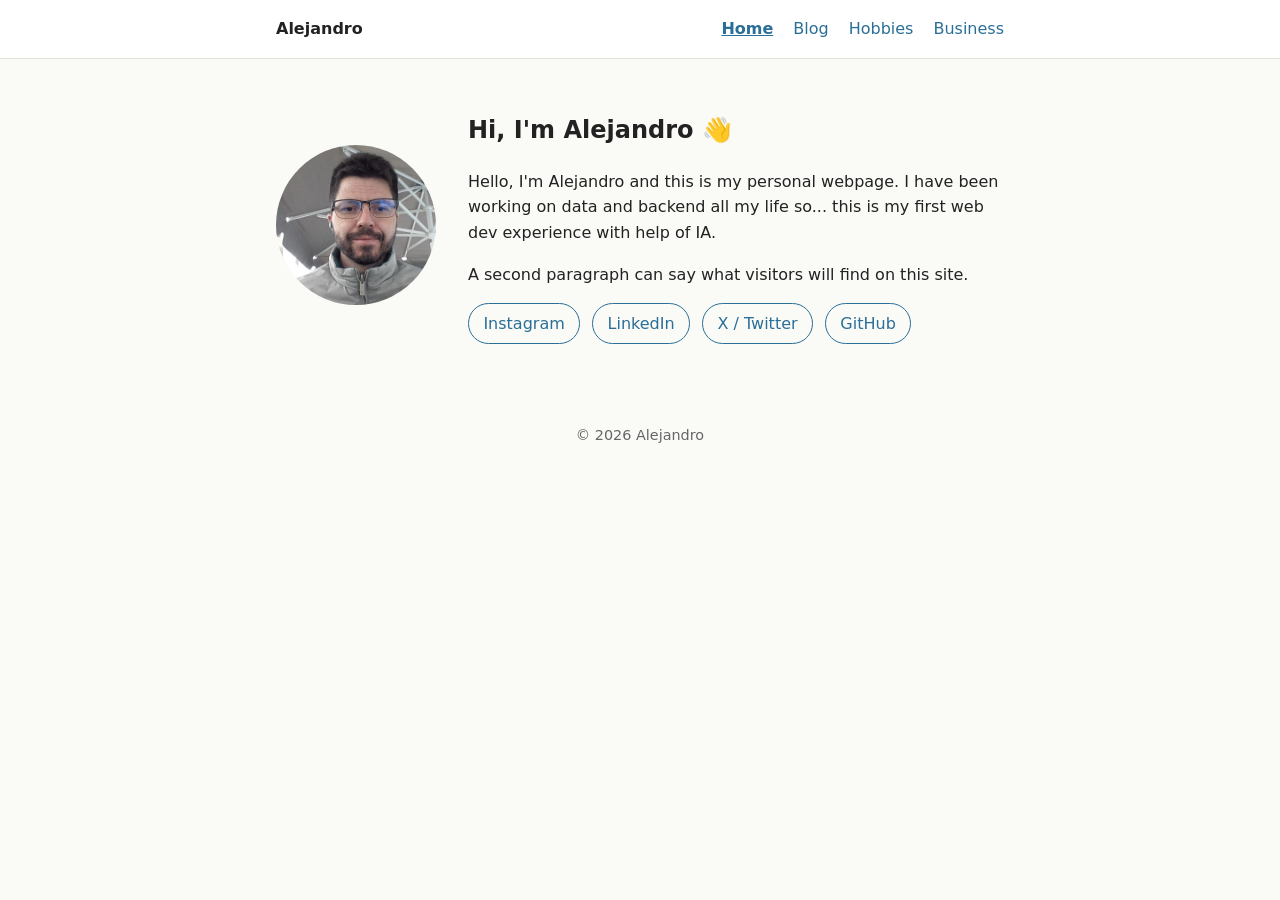
==== index.html @ 7f0dfa00 "Primera publicacion." ====
<!DOCTYPE html>
<!-- index.html — the HOME page. Browsers open "index.html" by default. -->
<html lang="en">
<head>
  <!-- The <head> holds info ABOUT the page; it isn't shown directly. -->
  <meta charset="UTF-8">
  <!-- Makes the site display properly on phones -->
  <meta name="viewport" content="width=device-width, initial-scale=1.0">
  <title>Alejandro — Home</title>        <!-- text shown in the browser tab -->
  <link rel="stylesheet" href="style.css"> <!-- connects our styles -->
</head>
<body>

  <!-- Navigation: the same block is copied into every page -->
  <header>
    <nav>
      <a class="logo" href="index.html">Alejandro</a>
      <a class="active" href="index.html">Home</a>
      <a href="blog.html">Blog</a>
      <a href="hobbies.html">Hobbies</a>
      <a href="business.html">Business</a>
    </nav>
  </header>

  <main>
    <section class="bio">
      <!-- Put a photo named "me.jpg" in this folder and it will show here -->
      <img src="me.jpg" alt="Photo of Alejandro">

      <div class="bio-text">
        <h1>Hi, I'm Alejandro 👋</h1>
        <p>
          Hello, I'm Alejandro and this is my personal webpage. I have been working on data and backend all my life so... this is my first web dev experience with help of IA.
        </p>
        <p>
          A second paragraph can say what visitors will find on this site.
        </p>

        <!-- Social links: replace the "#" with your real profile URLs -->
        <ul class="social">
          <li><a href="#" target="_blank">Instagram</a></li>
          <li><a href="https://www.linkedin.com/in/alejandropintadorodriguez/" target="_blank">LinkedIn</a></li>
          <li><a href="#" target="_blank">X / Twitter</a></li>
          <li><a href="#" target="_blank">GitHub</a></li>
        </ul>
      </div>
    </section>
  </main>

  <footer>© 2026 Alejandro</footer>

</body>
</html>
---- style.css ----
/* ============================================================
   style.css — controls how EVERY page looks.
   All pages link to this one file, so a change here
   updates the whole site.
   ============================================================ */

/* --- Variables: change these to restyle the whole site --- */
:root {
  --bg: #fafaf7;          /* page background */
  --text: #222;           /* main text color */
  --muted: #666;          /* secondary text (dates, captions) */
  --accent: #2a6f97;      /* links and highlights */
  --card: #ffffff;        /* background of boxes/cards */
  --border: #e3e3dc;
  --max-width: 760px;     /* how wide the content can get */
}

/* --- Basic reset & typography --- */
* { box-sizing: border-box; }

body {
  margin: 0;
  font-family: system-ui, -apple-system, "Segoe UI", Roboto, sans-serif;
  line-height: 1.6;
  color: var(--text);
  background: var(--bg);
}

a { color: var(--accent); }
img { max-width: 100%; }

/* --- Navigation bar (top of every page) --- */
header {
  border-bottom: 1px solid var(--border);
  background: var(--card);
}

nav {
  max-width: var(--max-width);
  margin: 0 auto;
  padding: 1rem;
  display: flex;
  flex-wrap: wrap;          /* lets links wrap on small phones */
  gap: 1.25rem;
  align-items: center;
}

nav .logo {
  font-weight: 700;
  margin-right: auto;       /* pushes the other links to the right */
  text-decoration: none;
  color: var(--text);
}

nav a { text-decoration: none; }
nav a.active { font-weight: 700; text-decoration: underline; }

/* --- Main content area --- */
main {
  max-width: var(--max-width);
  margin: 0 auto;
  padding: 2rem 1rem;
}

/* --- Home page: bio --- */
.bio {
  display: flex;
  flex-wrap: wrap;
  gap: 2rem;
  align-items: center;
}

.bio img {
  width: 160px;
  height: 160px;
  border-radius: 50%;       /* makes the photo a circle */
  object-fit: cover;
  background: var(--border);
}

.bio-text { flex: 1; min-width: 240px; }

/* --- Social network links --- */
.social {
  list-style: none;
  padding: 0;
  display: flex;
  flex-wrap: wrap;
  gap: 0.75rem;
}

.social a {
  display: inline-block;
  padding: 0.4rem 0.9rem;
  border: 1px solid var(--accent);
  border-radius: 999px;     /* pill shape */
  text-decoration: none;
}

.social a:hover { background: var(--accent); color: white; }

/* --- Cards: used for blog posts, hobbies, services --- */
.card {
  background: var(--card);
  border: 1px solid var(--border);
  border-radius: 8px;
  padding: 1.25rem;
  margin-bottom: 1rem;
}

.card h2, .card h3 { margin-top: 0; }

.date { color: var(--muted); font-size: 0.9rem; }

/* --- Grid layout for hobbies and services --- */
.grid {
  display: grid;
  grid-template-columns: repeat(auto-fit, minmax(220px, 1fr));
  gap: 1rem;
}

/* --- Comment section on blog posts --- */
.comments {
  margin-top: 3rem;
  padding-top: 1rem;
  border-top: 1px solid var(--border);
}

/* --- Footer --- */
footer {
  text-align: center;
  color: var(--muted);
  padding: 2rem 1rem;
  font-size: 0.9rem;
}
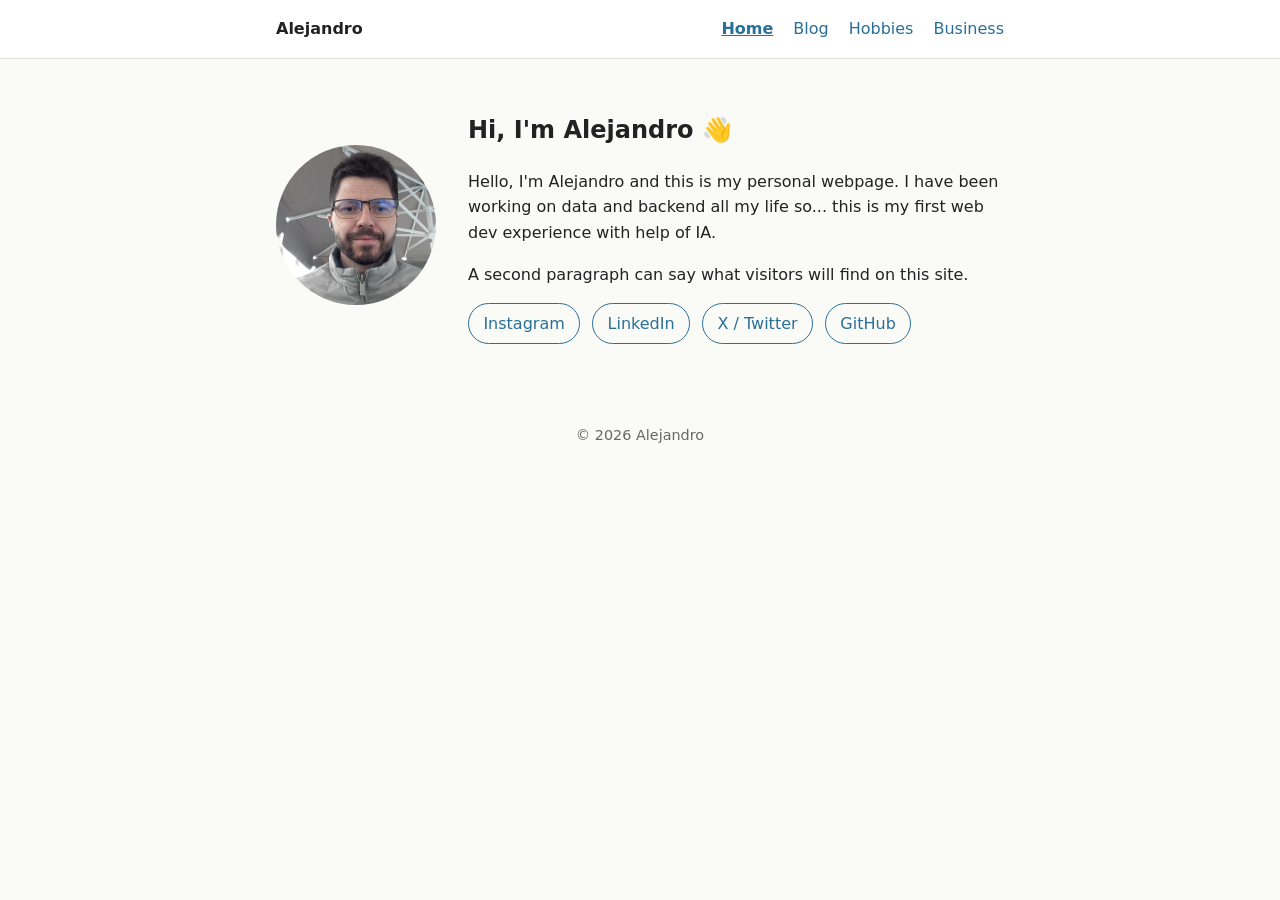
==== commit f2deffc8: "segundos cambios" ====
--- a/index.html
+++ b/index.html
@@ -38,10 +38,10 @@
 
         <!-- Social links: replace the "#" with your real profile URLs -->
         <ul class="social">
-          <li><a href="#" target="_blank">Instagram</a></li>
+          <li><a href="https://www.threads.com/@apintado83?xmt=AQG0PNzyoJ6ia9YKCPr3rCITC6KU78ketm-jUo2r8WCqgeE" target="_blank">Instagram</a></li>
           <li><a href="https://www.linkedin.com/in/alejandropintadorodriguez/" target="_blank">LinkedIn</a></li>
-          <li><a href="#" target="_blank">X / Twitter</a></li>
-          <li><a href="#" target="_blank">GitHub</a></li>
+          <li><a href="https://x.com/pintadus" target="_blank">X / Twitter</a></li>
+          <li><a href="https://github.com/pintadus" target="_blank">GitHub</a></li>
         </ul>
       </div>
     </section>
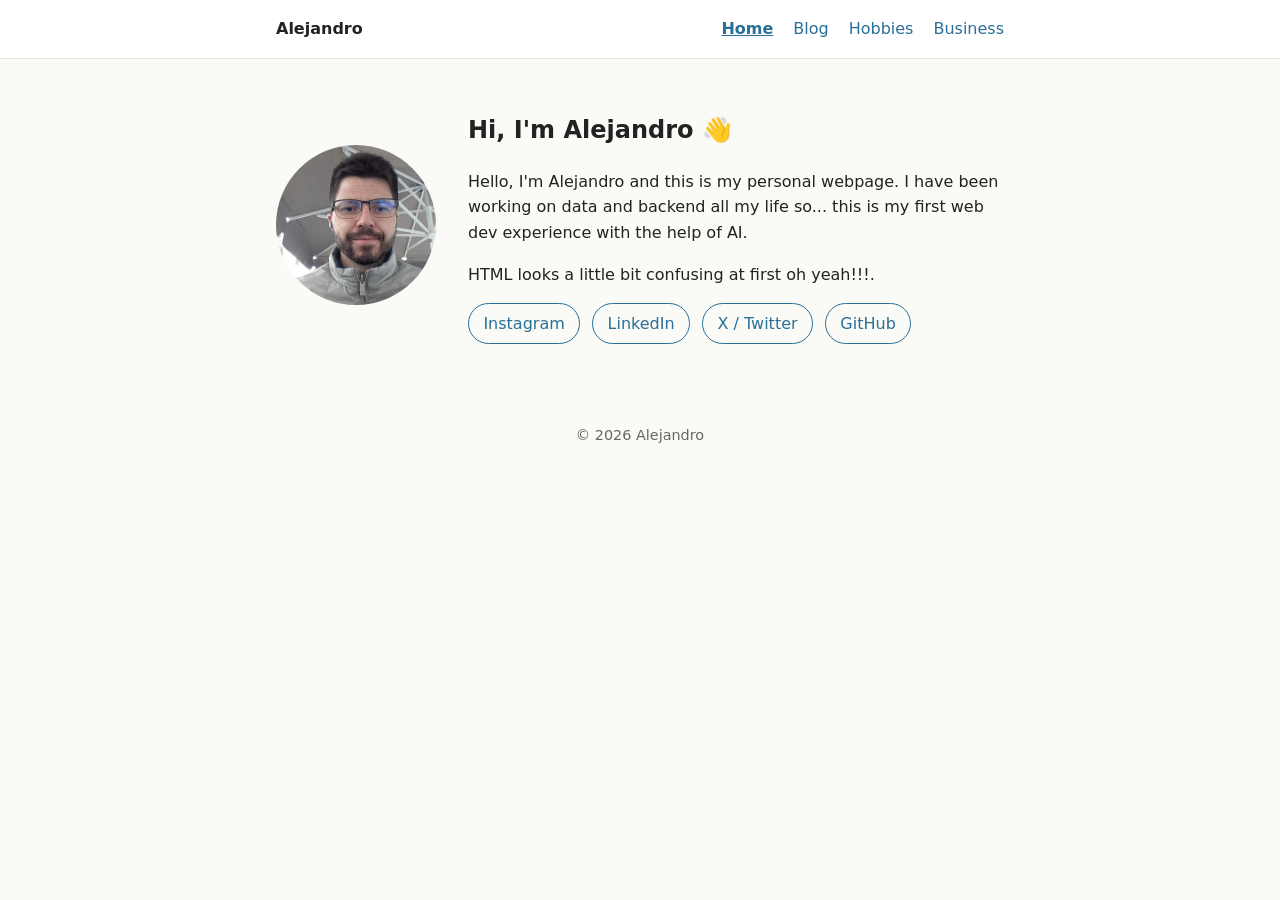
==== commit 85e6c545: "nodification claude code" ====
--- a/index.html
+++ b/index.html
@@ -30,18 +30,18 @@
       <div class="bio-text">
         <h1>Hi, I'm Alejandro 👋</h1>
         <p>
-          Hello, I'm Alejandro and this is my personal webpage. I have been working on data and backend all my life so... this is my first web dev experience with help of IA.
+          Hello, I'm Alejandro and this is my personal webpage. I have been working on data and backend all my life so... this is my first web dev experience with the help of AI.
         </p>
         <p>
-          A second paragraph can say what visitors will find on this site.
+          HTML looks a little bit confusing at first oh yeah!!!.
         </p>
 
-        <!-- Social links: replace the "#" with your real profile URLs -->
+        <!-- Social links: rel="noopener noreferrer" keeps new tabs from controlling this page -->
         <ul class="social">
-          <li><a href="https://www.threads.com/@apintado83?xmt=AQG0PNzyoJ6ia9YKCPr3rCITC6KU78ketm-jUo2r8WCqgeE" target="_blank">Instagram</a></li>
-          <li><a href="https://www.linkedin.com/in/alejandropintadorodriguez/" target="_blank">LinkedIn</a></li>
-          <li><a href="https://x.com/pintadus" target="_blank">X / Twitter</a></li>
-          <li><a href="https://github.com/pintadus" target="_blank">GitHub</a></li>
+          <li><a href="https://www.instagram.com/apintado83/" target="_blank" rel="noopener noreferrer">Instagram</a></li>
+          <li><a href="https://www.linkedin.com/in/alejandropintadorodriguez/" target="_blank" rel="noopener noreferrer">LinkedIn</a></li>
+          <li><a href="https://x.com/pintadus" target="_blank" rel="noopener noreferrer">X / Twitter</a></li>
+          <li><a href="https://github.com/pintadus" target="_blank" rel="noopener noreferrer">GitHub</a></li>
         </ul>
       </div>
     </section>
